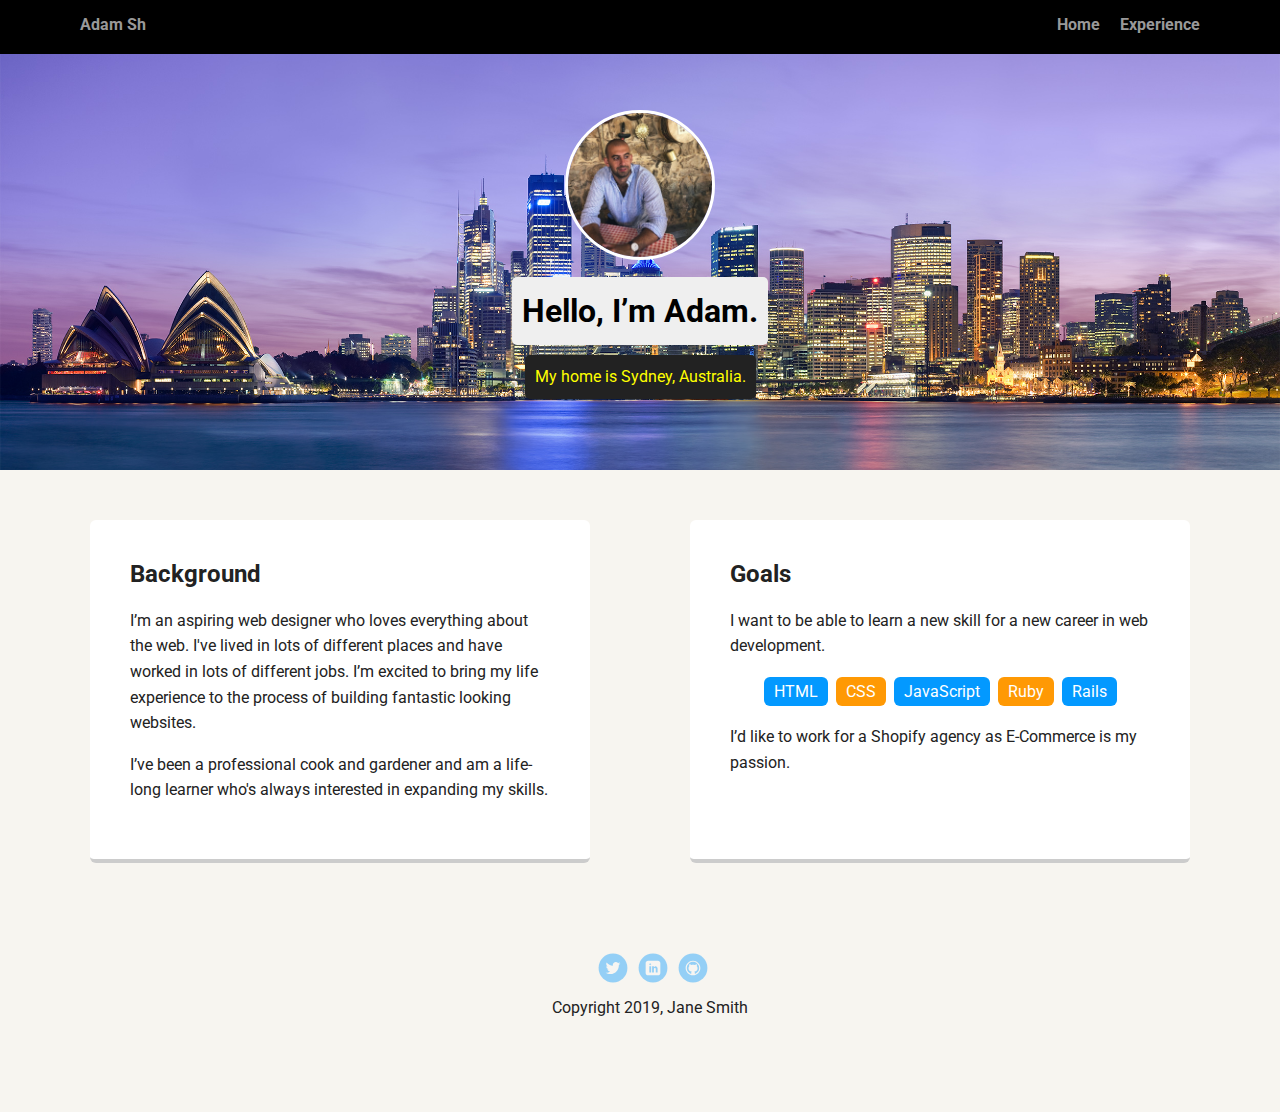
==== portfolio_update_v1/index.html @ f506ba20 "Changed xp.html to experience.html" ====
<!doctype html>
<html lang="en">
<head>
  <meta charset="utf-8">
  <title>Adam Sh Profile</title>
  <meta name="viewport" content="width=device-width, initial-scale=1.0">
  <link rel="stylesheet" href="styles.css">
  <link href="https://fonts.googleapis.com/css?family=Muli%7CRoboto:400,300,500,700,900" rel="stylesheet">
</head>
  <body>

    <div class="main-nav">
        <ul class="nav">
          <li class="name"><a href="index.html">Adam Sh</a></li>
          <li><a href="index.html">Home</a></li>
          <li><a href="experience.html">Experience</a></li>
        </ul>
    </div>

    <header>
      <img src="images/me.jpg" alt="Picture of Adam Sh" class="profile-image">
      <h1 class="tag name">Hello, I’m Adam.</h1>
      <p class="tag location">My home is Sydney, Australia.</p>
    </header>

    <main class="flex">
      <div class="card">
        <h2>Background</h2>
        <p>I’m an aspiring web designer who loves everything about the web. I've lived in lots of different places and have worked in lots of different jobs. I’m excited to bring my life experience to the process of building fantastic looking websites.</p>
        <p>I’ve been a professional cook and gardener and am a life-long learner who's always interested in expanding my skills.</p>
      </div>

      <div class="card">
        <h2>Goals</h2>
        <p>I want to be able to learn a new skill for a new career in web development.</p>
        <ul class="skills">
          <li>HTML</li>
          <li>CSS</li>
          <li>JavaScript</li>
          <li>Ruby</li>
          <li>Rails</li>
        </ul>
        <p>I’d like to work for a Shopify agency as E-Commerce is my passion.</p>
      </div>

    </main>
    <footer>
      <ul>
        <li><a href="#" class="social twitter">Twitter</a></li>
        <li><a href="#" class="social linkedin">LinkedIn</a></li>
        <li><a href="#" class="social github">Github</a></li>
      </ul>
      <p class="copyright">Copyright 2019, Jane Smith</p>
    </footer>
  </body>
  </html>
---- portfolio_update_v1/styles.css ----
/* Global Layout Set-up */
* {
  box-sizing: border-box;
}

body {
  margin: 0;
  padding: 0;
  text-align: center;
  font-family: 'Roboto', sans-serif;
  color: #222;
  background: #f7f5f0;
}
/* Link Styles */

a {
  text-decoration: none;
  color: #999;
}
a:hover {
  color: #6633ff;
}

/* Section Styles */

.main-nav {
  width: 100%;
  background: black;
  min-height: 30px;
  padding: 10px;
  position: fixed;
  text-align: center;
}
.nav {
  display: flex;
  justify-content: space-around;
  font-weight: 700;
  list-style-type: none;
  margin: 0 auto;
  padding: 0;
}

.nav .name {
    display: block;
    margin-right: auto;
    color: white;
}
.nav li {
  padding: 5px 10px 10px 10px;
}
.nav a {
  transition: all .5s;
}
.nav a:hover {
  color: white
}

header {
  text-align: center;
  background: url('images/sydney.jpg') no-repeat top center ;
  background-size: cover;
  overflow: hidden;
  padding-top: 60px;
}
header {
  line-height: 1.5;
}
header .profile-image {
  margin-top: 50px;
  width: 150px;
  height: 150px;
  border-radius: 50%;
  border: 3px solid white;
  transition: all .5s;
}
header .profile-image:hover {
  transform: scale(1.2) rotate(5deg);
}
.tag {
  background-color: #efefef;
  color: black;
  padding: 10px;
  border-radius: 5px;
  display: table;
  margin: 10px auto;
}
.location {
  background-color: #222;
  color: yellow;
}
.card {
  margin: 30px;
  padding: 20px 40px 40px;
  max-width: 500px;
  text-align: left;
  background: #fff;
  border-bottom: 4px solid #ccc;
  border-radius: 6px;
  transition: all .5s;
}
.card:hover {
  border-color: #ff99ff;
}

ul.skills {
  padding: 0;
  text-align: center;
}

.skills li {
  border-radius: 6px;
  display: inline-block;
  background: #ff9904;
  color: white;
  padding: 5px 10px;
  margin: 2px;
}

.skills li:nth-child(odd) {
  background: #0399ff;
}

footer {
  width: 100%;
  min-height: 30px;
  padding: 20px 0 40px 20px;
}

footer .copyright {
  top: -8px;
  font-size: .75em;
}

footer ul {
  list-style-type: none;
  margin: 0;
  padding: 0;
}

footer ul li {
  display: inline-block;
}

a.social {
  display: inline-block;
  text-indent: -9999px;
  margin-left: 5px;
  width: 30px;
  height: 30px;
  background-size: 30px 30px;
  opacity: .4;
  transition: all .5s;
}
a.twitter {
  background-image: url(images/twitter.svg);
}
a.linkedin {
  background-image: url(images/linkedin.svg);
}
a.github {
  background-image: url(images/github.svg);
}
a.social:hover {
  opacity: 1;
}
.clearfix {
  clear: both;
}

/* Styles for larger screens */
@media screen and (min-width: 720px) {

  .flex {
      display: -ms-flexbox;      /* TWEENER - IE 10 */
      display: flex;
      max-width: 1200px;
      -ms-flex-pack: distribute;
      justify-content: space-around;
      margin: 0 auto;
  }

  header {
    min-height: 470px;
  }

  .nav {
    max-width: 1200px;
    padding: 0 30px;
  }


  main {
    padding-top: 20px;
  }

  main p {
    line-height: 1.6em;
  }

  footer {
    font-size: 1.3em;
    max-width: 1200px;
    margin: 40px auto;
  }

}
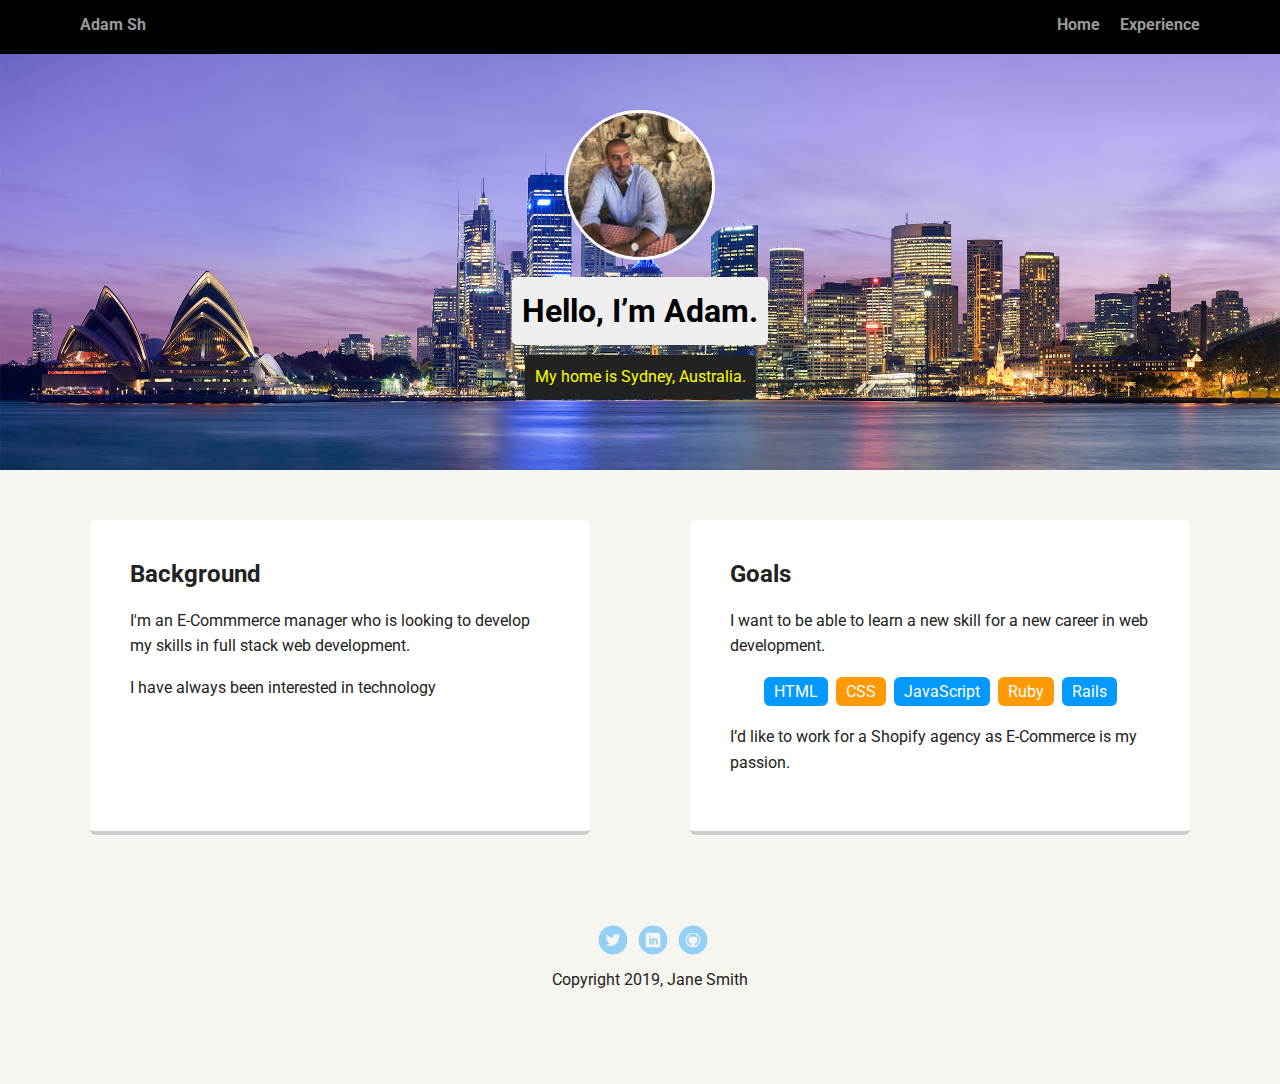
==== commit e5da5753: "added social handles" ====
--- a/portfolio_update_v1/index.html
+++ b/portfolio_update_v1/index.html
@@ -26,8 +26,8 @@
     <main class="flex">
       <div class="card">
         <h2>Background</h2>
-        <p>I’m an aspiring web designer who loves everything about the web. I've lived in lots of different places and have worked in lots of different jobs. I’m excited to bring my life experience to the process of building fantastic looking websites.</p>
-        <p>I’ve been a professional cook and gardener and am a life-long learner who's always interested in expanding my skills.</p>
+        <p>I'm an E-Commmerce manager who is looking to develop my skills in full stack web development.</p>
+        <p>I have always been interested in technology </p>
       </div>
 
       <div class="card">
@@ -46,9 +46,9 @@
     </main>
     <footer>
       <ul>
-        <li><a href="#" class="social twitter">Twitter</a></li>
+        <li><a href="https://twitter.com/AdamShalala" class="social twitter">Twitter</a></li>
         <li><a href="#" class="social linkedin">LinkedIn</a></li>
-        <li><a href="#" class="social github">Github</a></li>
+        <li><a href="https://github.com/supershalala" class="social github">Github</a></li>
       </ul>
       <p class="copyright">Copyright 2019, Jane Smith</p>
     </footer>
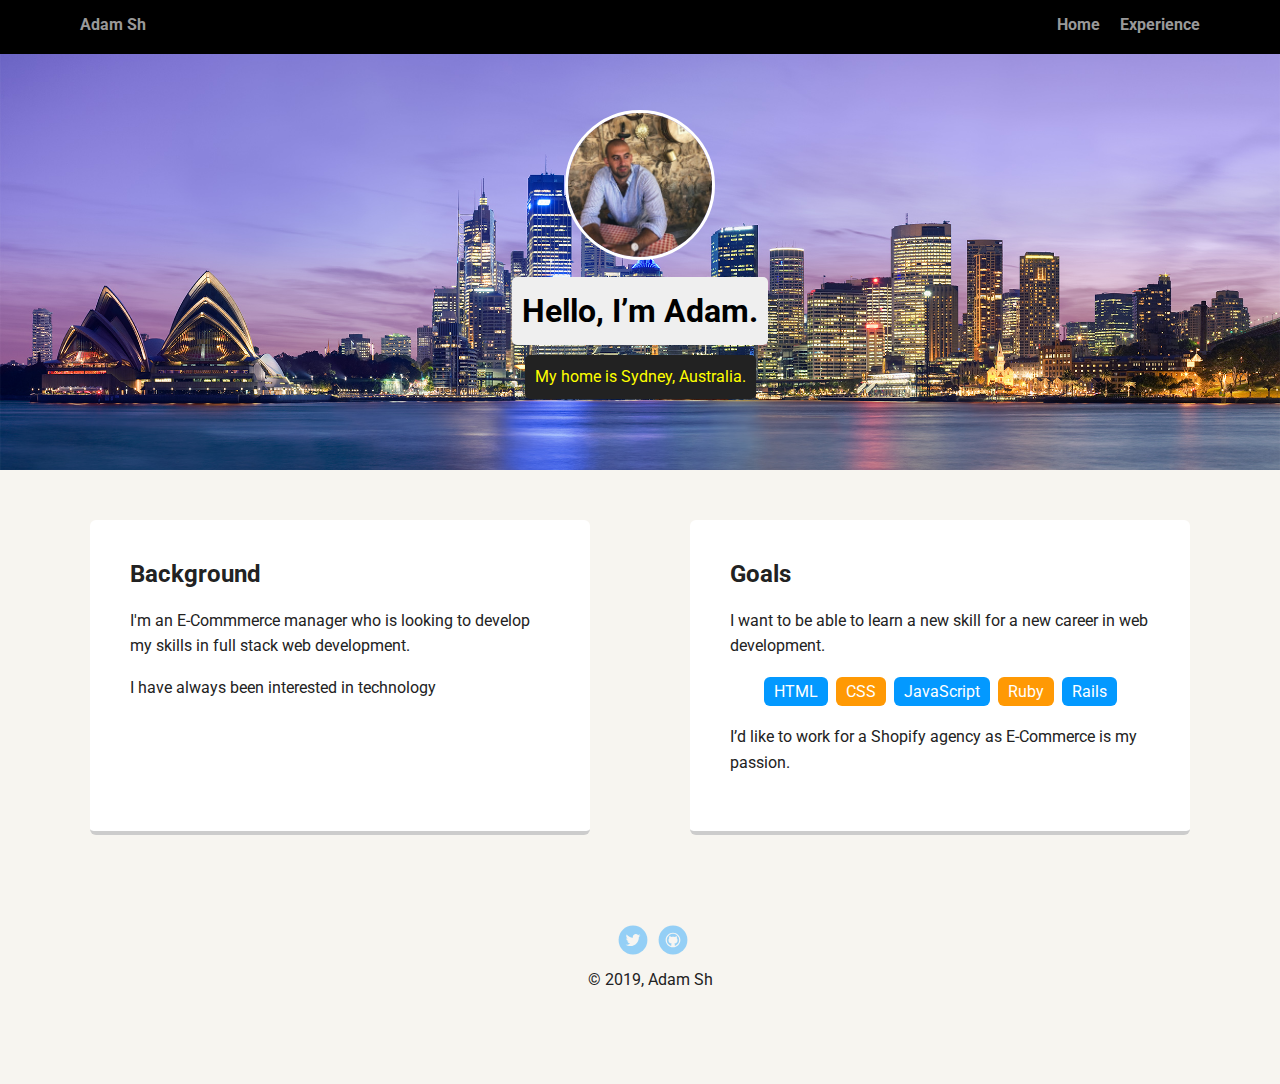
==== commit aca56a11: "Updated copyright and social" ====
--- a/portfolio_update_v1/index.html
+++ b/portfolio_update_v1/index.html
@@ -47,10 +47,9 @@
     <footer>
       <ul>
         <li><a href="https://twitter.com/AdamShalala" class="social twitter">Twitter</a></li>
-        <li><a href="#" class="social linkedin">LinkedIn</a></li>
         <li><a href="https://github.com/supershalala" class="social github">Github</a></li>
       </ul>
-      <p class="copyright">Copyright 2019, Jane Smith</p>
+      <p class="copyright">&copy; 2019, Adam Sh</p>
     </footer>
   </body>
   </html>
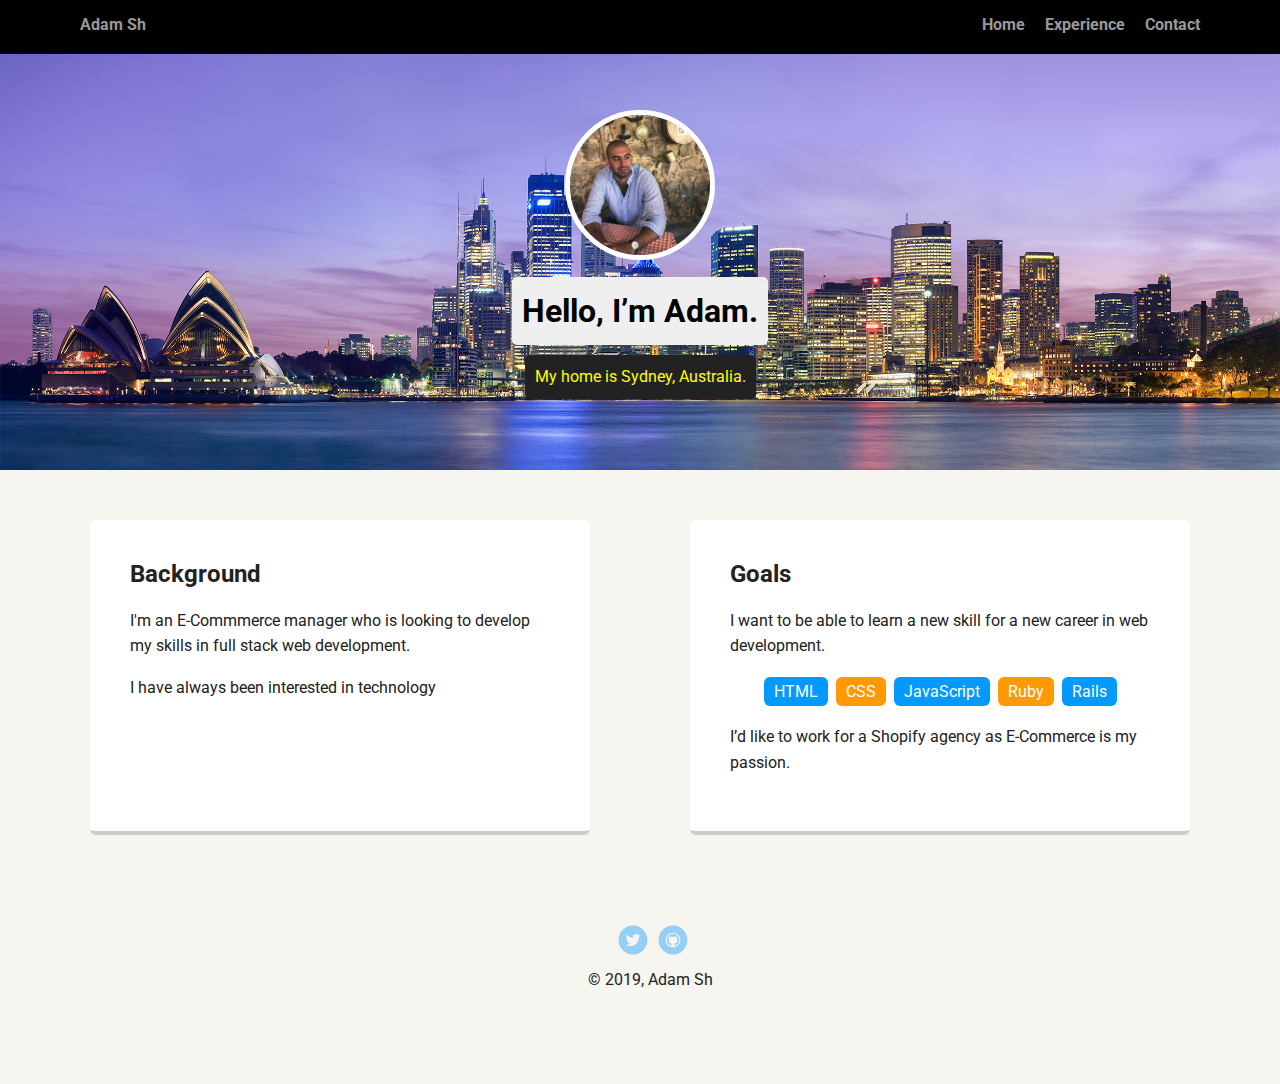
==== commit 4a84b549: "Made all social links open in a new tab" ====
--- a/portfolio_update_v1/index.html
+++ b/portfolio_update_v1/index.html
@@ -14,6 +14,7 @@
           <li class="name"><a href="index.html">Adam Sh</a></li>
           <li><a href="index.html">Home</a></li>
           <li><a href="experience.html">Experience</a></li>
+          <li><a href="contact.html">Contact</a></li>
         </ul>
     </div>
 
@@ -46,8 +47,8 @@
     </main>
     <footer>
       <ul>
-        <li><a href="https://twitter.com/AdamShalala" class="social twitter">Twitter</a></li>
-        <li><a href="https://github.com/supershalala" class="social github">Github</a></li>
+        <li><a href="https://twitter.com/TheTweetOfGod" target="_blank" class="social twitter">Twitter</a></li>
+        <li><a href="https://github.com/supershalala" target="_blank" class="social github">Github</a></li>
       </ul>
       <p class="copyright">&copy; 2019, Adam Sh</p>
     </footer>
--- a/portfolio_update_v1/styles.css
+++ b/portfolio_update_v1/styles.css
@@ -70,11 +70,11 @@
   width: 150px;
   height: 150px;
   border-radius: 50%;
-  border: 3px solid white;
+  border: 5px solid white;
   transition: all .5s;
 }
 header .profile-image:hover {
-  transform: scale(1.2) rotate(5deg);
+  transform: scale(1.2) rotate(360deg);
 }
 .tag {
   background-color: #efefef;
@@ -204,3 +204,14 @@
   }
 
 }
+
+h3 {
+  color: blue;
+  letter-spacing: 2px;
+}
+
+.card-title {
+text-align: center;
+border: thick dashed red;
+
+}
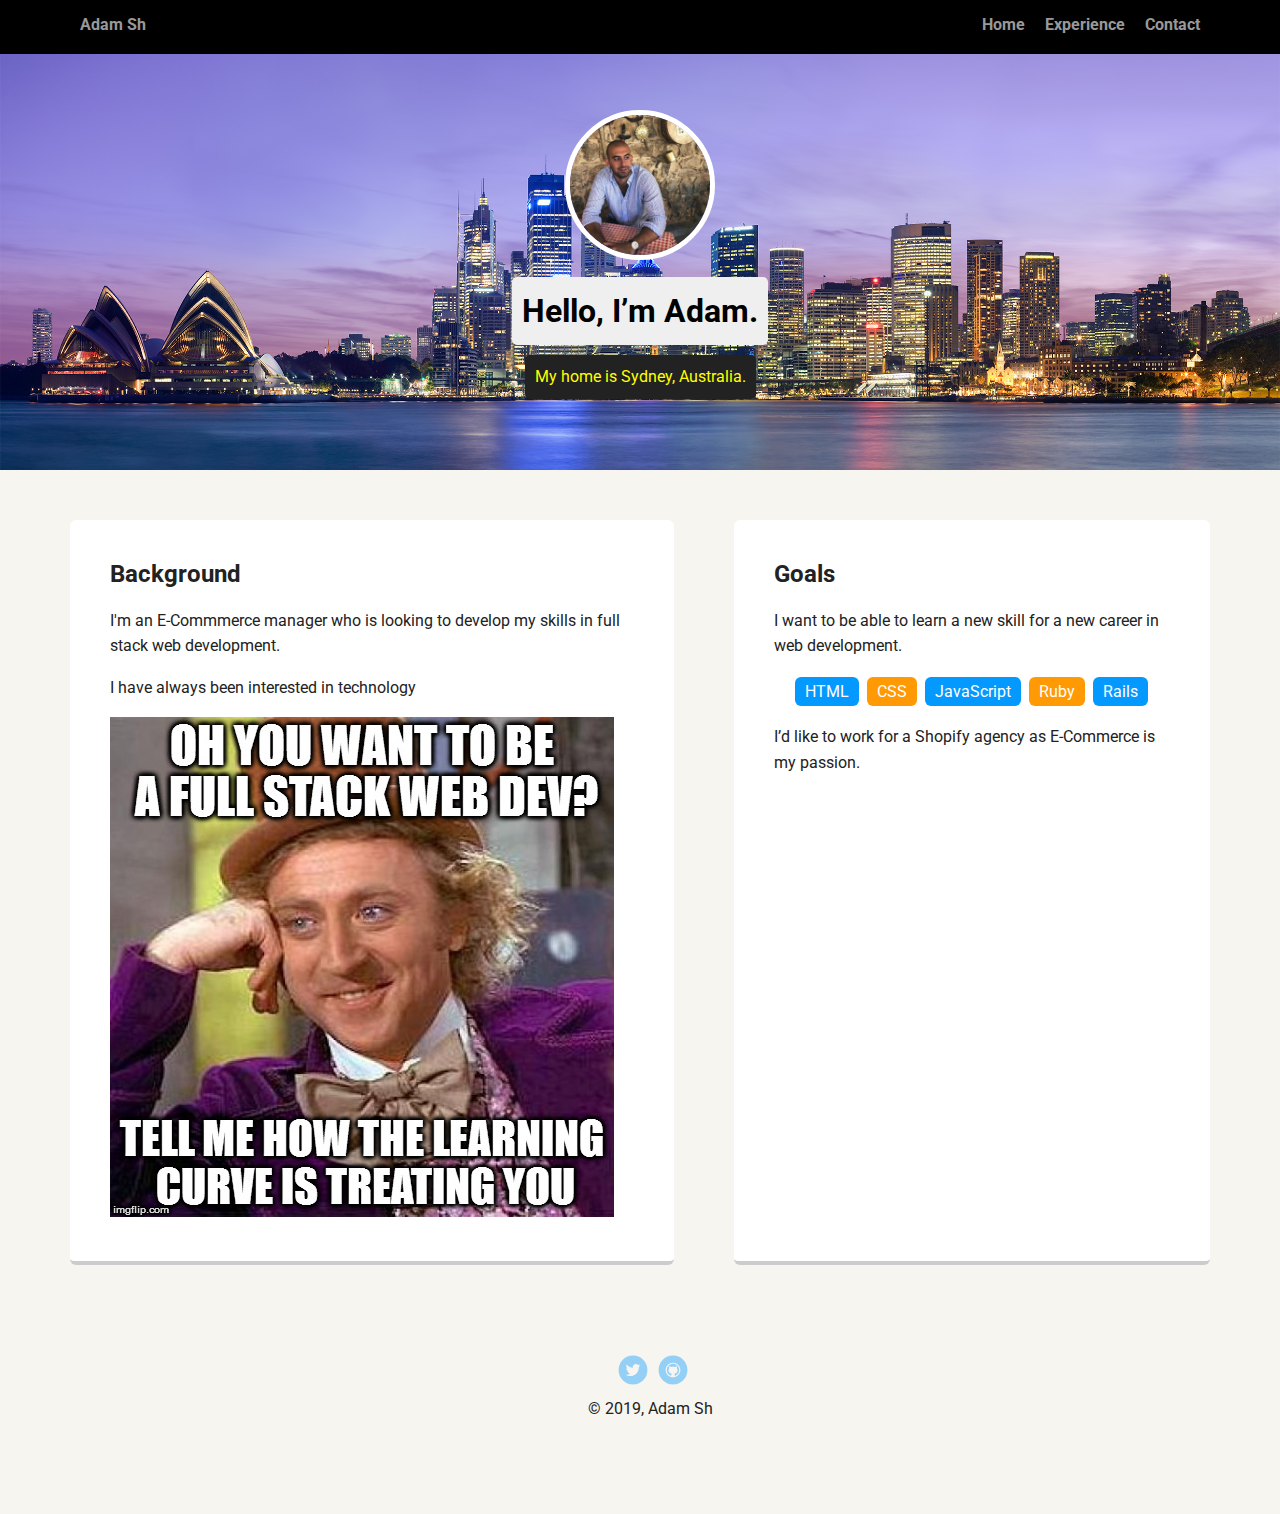
==== commit b9e21f7a: "added wonka meme to card section" ====
--- a/portfolio_update_v1/index.html
+++ b/portfolio_update_v1/index.html
@@ -29,6 +29,7 @@
         <h2>Background</h2>
         <p>I'm an E-Commmerce manager who is looking to develop my skills in full stack web development.</p>
         <p>I have always been interested in technology </p>
+        <img src="images/wonka.jpg" alt="Willy Wonkas thoughts on Web Dev Courses" class="wonkameme">
       </div>
 
       <div class="card">
--- a/portfolio_update_v1/styles.css
+++ b/portfolio_update_v1/styles.css
@@ -91,7 +91,7 @@
 .card {
   margin: 30px;
   padding: 20px 40px 40px;
-  max-width: 500px;
+  max-width: 900px;
   text-align: left;
   background: #fff;
   border-bottom: 4px solid #ccc;
@@ -215,3 +215,9 @@
 border: thick dashed red;
 
 }
+
+.wonkameme {
+  image-rendering: auto;
+
+
+}
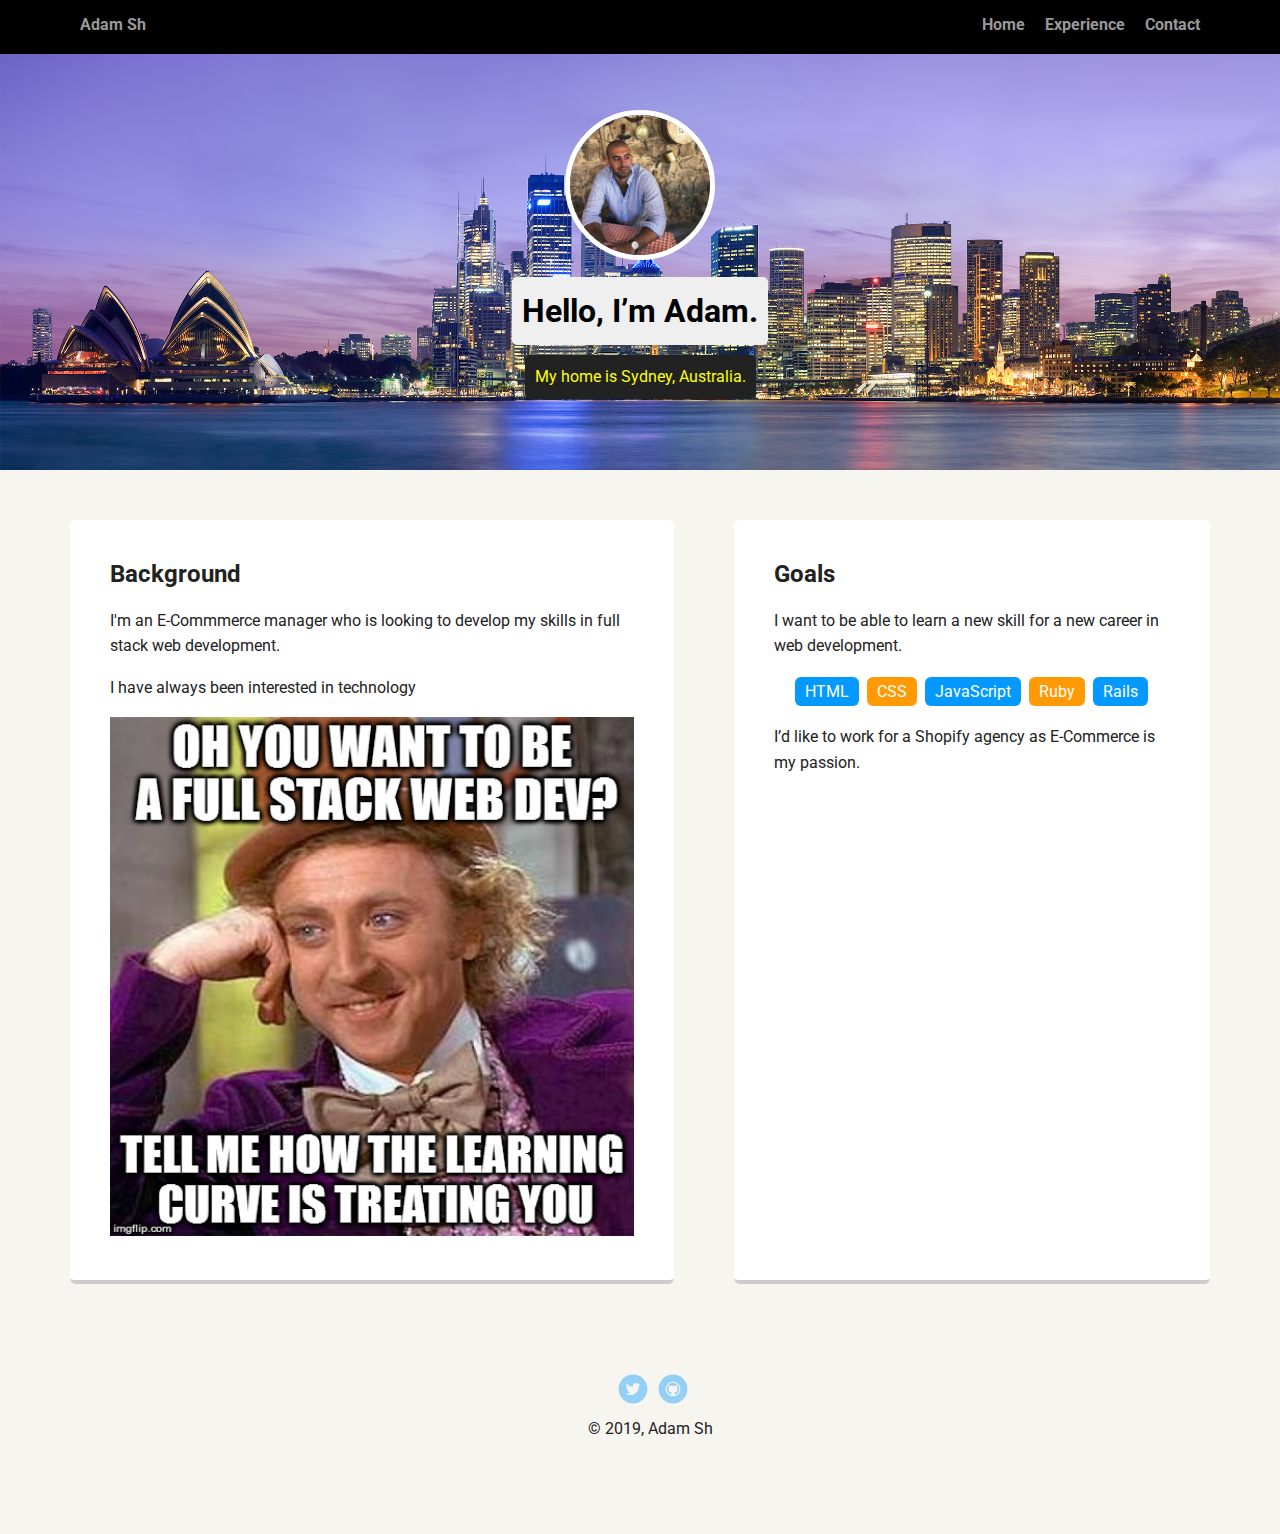
==== commit d8f1ba17: "changed sematics of index.html" ====
--- a/portfolio_update_v1/index.html
+++ b/portfolio_update_v1/index.html
@@ -9,14 +9,14 @@
 </head>
   <body>
 
-    <div class="main-nav">
+    <nav class="main-nav">
         <ul class="nav">
           <li class="name"><a href="index.html">Adam Sh</a></li>
           <li><a href="index.html">Home</a></li>
           <li><a href="experience.html">Experience</a></li>
           <li><a href="contact.html">Contact</a></li>
         </ul>
-    </div>
+    </nav>
 
     <header>
       <img src="images/me.jpg" alt="Picture of Adam Sh" class="profile-image">
@@ -25,14 +25,14 @@
     </header>
 
     <main class="flex">
-      <div class="card">
+      <section class="card">
         <h2>Background</h2>
         <p>I'm an E-Commmerce manager who is looking to develop my skills in full stack web development.</p>
         <p>I have always been interested in technology </p>
         <img src="images/wonka.jpg" alt="Willy Wonkas thoughts on Web Dev Courses" class="wonkameme">
-      </div>
+      </section>
 
-      <div class="card">
+      <section class="card">
         <h2>Goals</h2>
         <p>I want to be able to learn a new skill for a new career in web development.</p>
         <ul class="skills">
@@ -43,7 +43,7 @@
           <li>Rails</li>
         </ul>
         <p>I’d like to work for a Shopify agency as E-Commerce is my passion.</p>
-      </div>
+      </section>
 
     </main>
     <footer>
--- a/portfolio_update_v1/styles.css
+++ b/portfolio_update_v1/styles.css
@@ -217,7 +217,7 @@
 }
 
 .wonkameme {
-  image-rendering: auto;
-
-
-}
+  width: 100%;
+  height: auto;
+  
+}
